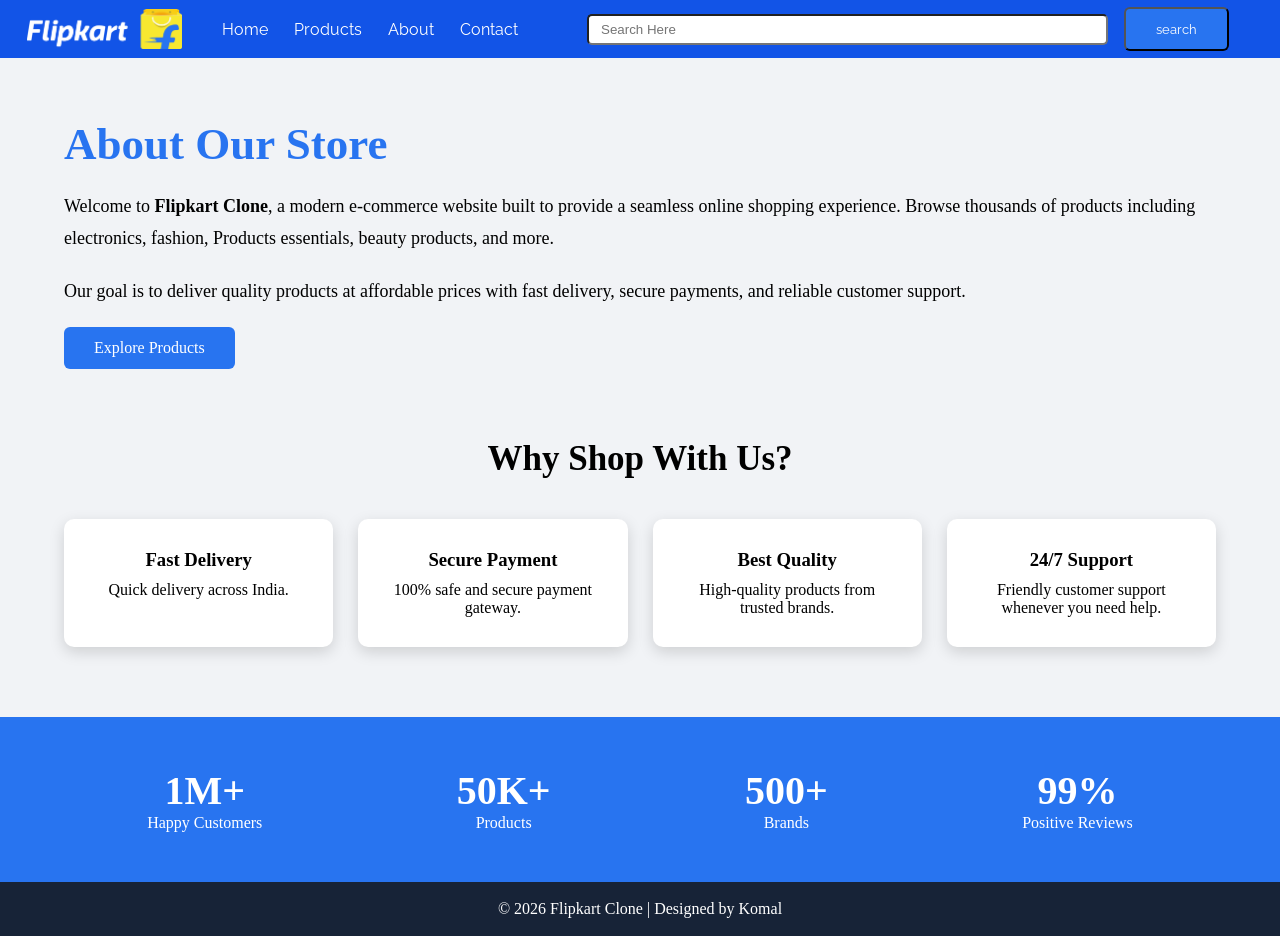
==== about.html @ 9b339d34 "Add files via upload" ====
<!DOCTYPE html>
<html lang="en">
<head>
    <meta charset="UTF-8">
    <meta name="viewport" content="width=device-width, initial-scale=1.0">
    <title>About Us | Flipkart Clone</title>
    <link rel="stylesheet" href="styleabout.css">
    <link rel="stylesheet" href="../css/utils.css">
</head>
<body>

    <header>
          <nav>
            <div class="logo">
               <img src="../flipkart-logo.png" alt="">
            </div>
            <ul>
                <nav>              
                    <li><a href="../Home.html" class="active">Home</a></li>
                    <li><a href="../Products/Products.html">Products</a></li>
                    <li><a href="../About/about.html">About</a></li>
                    <li><a href="../contact/contact.html">Contact</a></li>
                </nav>
            </ul>
            <div class="search">
                <input type="text" name="" id="" placeholder="Search Here">
                <button class="btn">search</button>
            </div>
          </nav>
    </header>

<section class="about">

    <div class="about-text">
        <h1>About Our Store</h1>

        <p>
            Welcome to <strong>Flipkart Clone</strong>, a modern e-commerce website
            built to provide a seamless online shopping experience.
            Browse thousands of products including electronics, fashion,
            Products essentials, beauty products, and more.
        </p>

        <p>
            Our goal is to deliver quality products at affordable prices
            with fast delivery, secure payments, and reliable customer support.
        </p>

        <a href="products.html" class="btn">Explore Products</a>
    </div>

    <!-- <div class="about-image">
        <img src="images/about.png" alt="About">
    </div> -->

</section>

<section class="features">

    <h2>Why Shop With Us?</h2>

    <div class="feature-container">

        <div class="card">
            <i class="fa-solid fa-truck-fast"></i>
            <h3>Fast Delivery</h3>
            <p>Quick delivery across India.</p>
        </div>

        <div class="card">
            <i class="fa-solid fa-shield-halved"></i>
            <h3>Secure Payment</h3>
            <p>100% safe and secure payment gateway.</p>
        </div>

        <div class="card">
            <i class="fa-solid fa-award"></i>
            <h3>Best Quality</h3>
            <p>High-quality products from trusted brands.</p>
        </div>

        <div class="card">
            <i class="fa-solid fa-headset"></i>
            <h3>24/7 Support</h3>
            <p>Friendly customer support whenever you need help.</p>
        </div>

    </div>

</section>

<section class="stats">

    <div class="box">
        <h2>1M+</h2>
        <p>Happy Customers</p>
    </div>

    <div class="box">
        <h2>50K+</h2>
        <p>Products</p>
    </div>

    <div class="box">
        <h2>500+</h2>
        <p>Brands</p>
    </div>

    <div class="box">
        <h2>99%</h2>
        <p>Positive Reviews</p>
    </div>

</section>

<footer>
    <p>© 2026 Flipkart Clone | Designed by Komal</p>
</footer>

</body>
</html>
---- styleabout.css ----
@import url('https://fonts.googleapis.com/css2?family=Raleway:ital,wght@0,100..900;1,100..900&display=swap');
*{
    margin: 0;
    padding: 0;
}
header{
    background:  rgb(18, 84, 231);
    border: 2px sold red;
}
nav{
    display: flex;
    
}
.logo{
    display:flex;
    align-items: center;
   
    
}
.logo img{
    
   width: 155px; 
   padding: 0 27px;
}

nav ul {
    
    height: 58px;
     display: flex;
     justify-content: flex-starts;
     align-items: center;
}
nav ul li{
    list-style: none;
     padding: 0 13px;
}
nav ul li a{
    color: white;
    
    text-decoration: none;
     font-family: "Raleway", sans-serif;
    
}
nav ul li a:hover{
   font-weight: bolder;
    
}
.search{
    display: flex;
    align-items: center;
}
.search input{
    width: 493px;
    height: 27px;
    border-radius: 5px;
    margin: 0 16px 0 56px;
    padding: 0 12px;
}
.search button{
    font-family: "Raleway", sans-serif;
    font-weight: 900s;
}

.btn{
    padding: 5px 10px;
    color: white;
    background: rgb(18, 84, 231);
    border-radius: 7px;
    cursor: pointer;
}
body{
    background:#f1f3f6;
}


.about{
    width:90%;
    margin:60px auto;
    display:flex;
    justify-content:space-between;
    align-items:center;
    gap:40px;
}

.about-text{
    flex:1;
}

.about-text h1{
    font-size:45px;
    color:#2874f0;
    margin-bottom:20px;
}

.about-text p{
    font-size:18px;
    line-height:1.8;
    margin-bottom:20px;
}

.btn{
    display:inline-block;
    background:#2874f0;
    color:white;
    text-decoration:none;
    padding:12px 30px;
    border-radius:6px;
}

.btn:hover{
    background:#1257c7;
}

.about-image{
    flex:1;
}

.about-image img{
    width:100%;
}

.features{
    width:90%;
    margin:70px auto;
    text-align:center;
}

.features h2{
    margin-bottom:40px;
    font-size:35px;
}

.feature-container{
    display:grid;
    grid-template-columns:repeat(auto-fit,minmax(220px,1fr));
    gap:25px;
}

.card{
    background:white;
    padding:30px;
    border-radius:10px;
    box-shadow:0 5px 15px rgba(0,0,0,.15);
}

.card i{
    font-size:40px;
    color:#2874f0;
    margin-bottom:20px;
}

.card h3{
    margin-bottom:10px;
}

.stats{
    background:#2874f0;
    color:white;
    display:flex;
    justify-content:space-around;
    padding:50px;
    margin-top:50px;
}

.box{
    text-align:center;
}

.box h2{
    font-size:40px;
}

footer{
    background:#172337;
    color:white;
    text-align:center;
    padding:18px;
}

@media(max-width:768px){

header{
    flex-direction:column;
    gap:15px;
}

.about{
    flex-direction:column;
}

.stats{
    flex-direction:column;
    gap:30px;
}

}
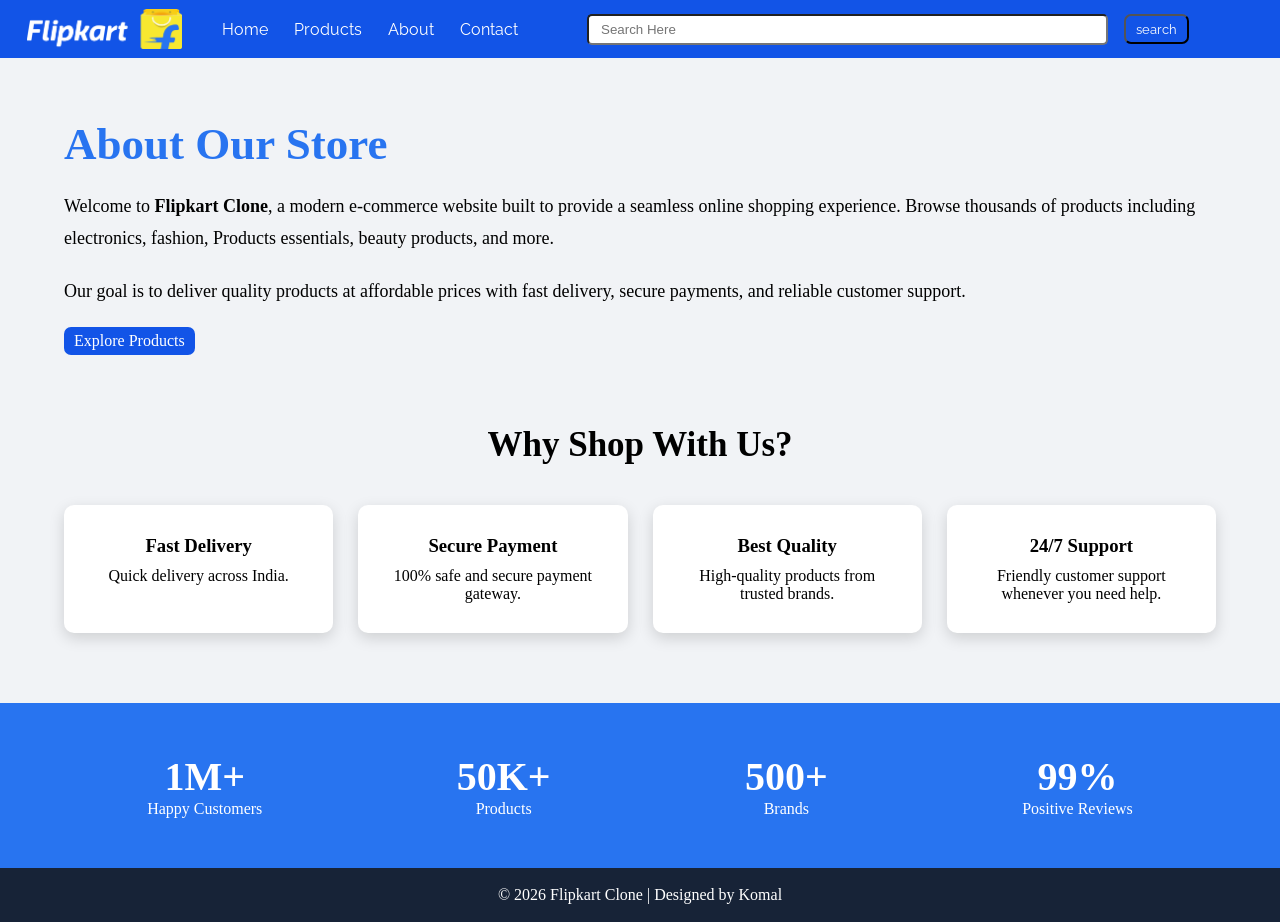
==== commit 749c12fd: "Add files via upload" ====
--- a/about.html
+++ b/about.html
@@ -5,7 +5,7 @@
     <meta name="viewport" content="width=device-width, initial-scale=1.0">
     <title>About Us | Flipkart Clone</title>
     <link rel="stylesheet" href="styleabout.css">
-    <link rel="stylesheet" href="../css/utils.css">
+    <link rel="stylesheet" href="../utils.css">
 </head>
 <body>
 
@@ -16,10 +16,10 @@
             </div>
             <ul>
                 <nav>              
-                    <li><a href="../Home.html" class="active">Home</a></li>
-                    <li><a href="../Products/Products.html">Products</a></li>
-                    <li><a href="../About/about.html">About</a></li>
-                    <li><a href="../contact/contact.html">Contact</a></li>
+                    <li><a href="../index.html" class="active">Home</a></li>
+                    <li><a href="../Products.html">Products</a></li>
+                    <li><a href="../about.html">About</a></li>
+                    <li><a href="../contact.html">Contact</a></li>
                 </nav>
             </ul>
             <div class="search">
--- a/utils.css
+++ b/utils.css
@@ -0,0 +1,26 @@
+.flex-all-center{
+      display: flex;
+      justify-content: center;
+      align-items: center;
+}
+.btn{
+    padding: 5px 10px;
+    color: white;
+    background: rgb(18, 84, 231);
+    border-radius: 7px;
+    cursor: pointer;
+
+}
+.my-1{
+    margin:3px 0 ;
+}
+.my-2{
+    margin: 22px 0;
+}
+.my-3{
+    margin: 22px 42px;
+}
+.text-center{
+    text-align: center;
+    color: black;
+}
